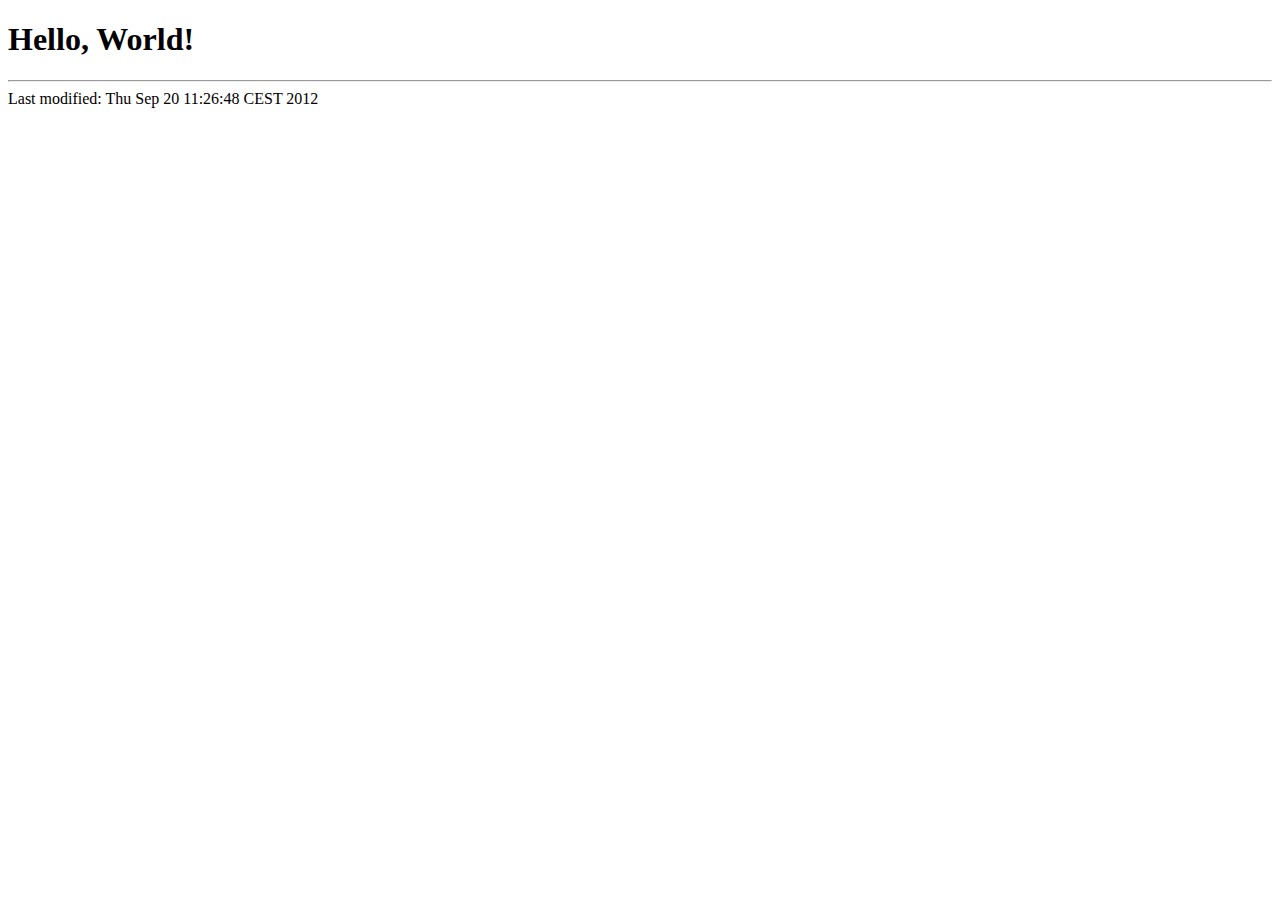
==== index.html @ 292e68dd "index page" ====
<!DOCTYPE HTML PUBLIC "-//W3C//DTD HTML 4.01 Transitional//EN" "http://www.w3.org/TR/html4/loose.dtd">
<html>
<head>
<meta http-equiv="Content-Type" content="text/html; charset=iso-8859-15">
<title></title>
</head>

<body>
<h1>Hello, World!</h1>



<hr>
<address></address>
<!-- hhmts start -->Last modified: Thu Sep 20 11:26:48 CEST 2012 <!-- hhmts end -->
</body> </html>
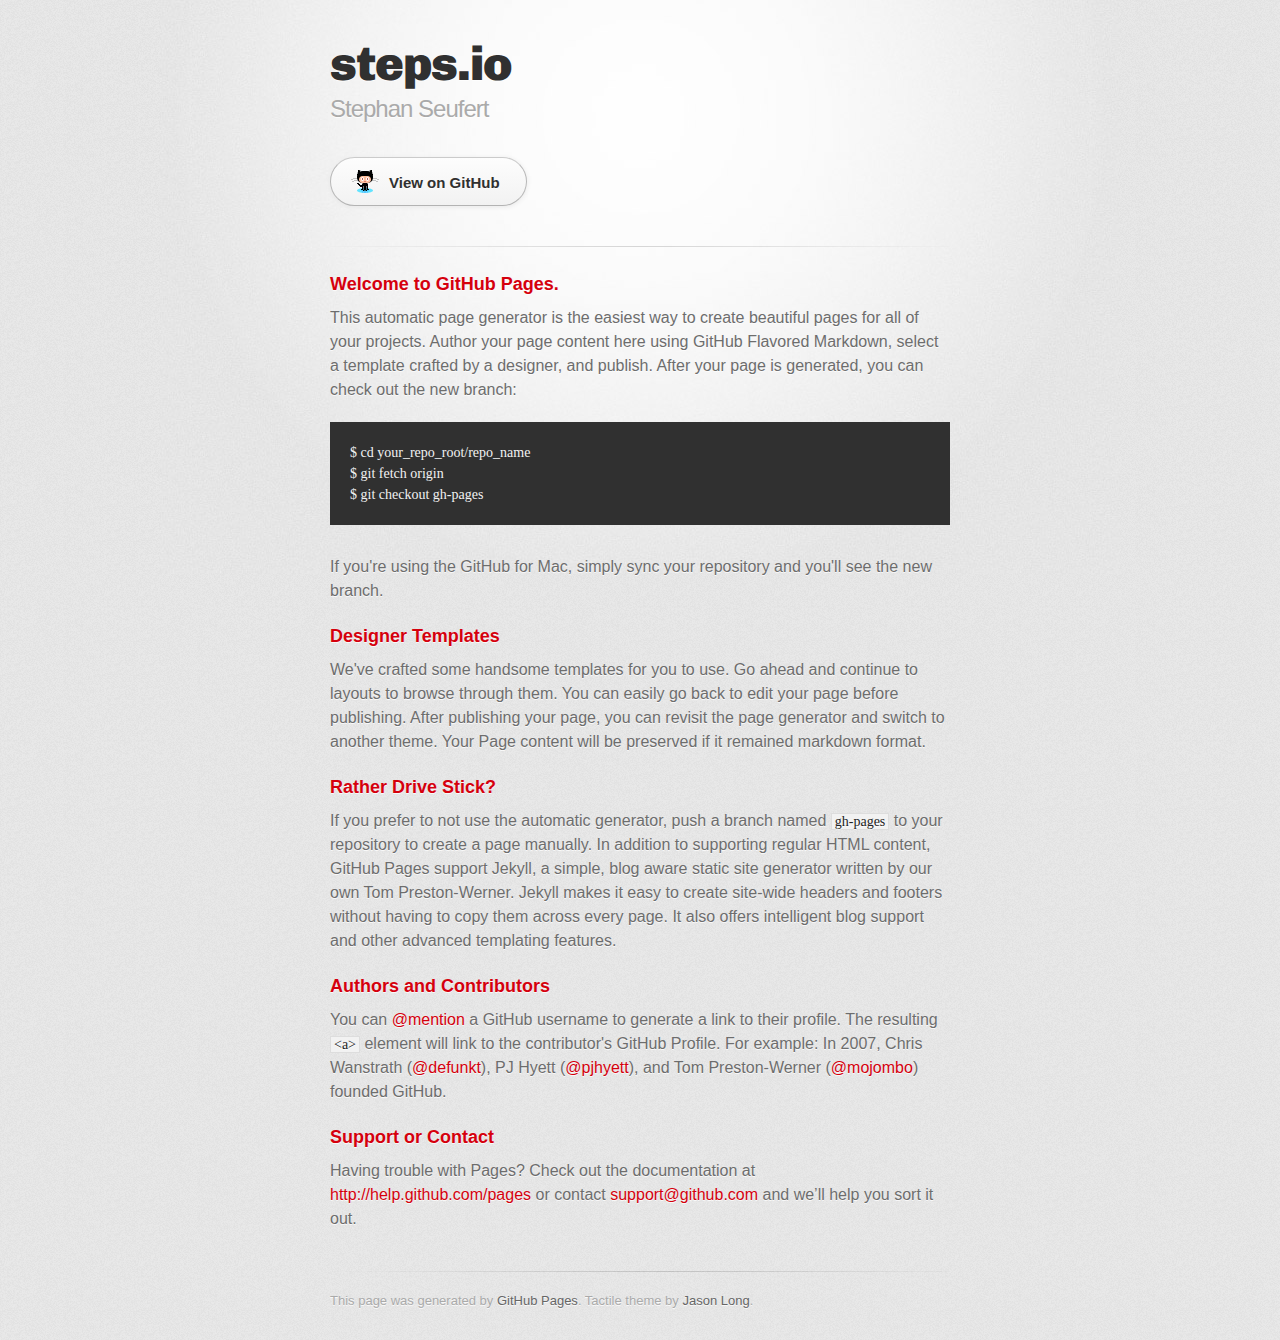
==== commit 9ca78326: "Replace master branch with page content via GitHub" ====
--- a/index.html
+++ b/index.html
@@ -1,16 +1,68 @@
-<!DOCTYPE HTML PUBLIC "-//W3C//DTD HTML 4.01 Transitional//EN" "http://www.w3.org/TR/html4/loose.dtd">
+<!DOCTYPE html>
 <html>
-<head>
-<meta http-equiv="Content-Type" content="text/html; charset=iso-8859-15">
-<title></title>
-</head>
+  <head>
+    <meta charset='utf-8'>
+    <meta http-equiv="X-UA-Compatible" content="chrome=1">
+    <link href='https://fonts.googleapis.com/css?family=Chivo:900' rel='stylesheet' type='text/css'>
+    <link rel="stylesheet" type="text/css" href="stylesheets/stylesheet.css" media="screen" />
+    <link rel="stylesheet" type="text/css" href="stylesheets/pygment_trac.css" media="screen" />
+    <link rel="stylesheet" type="text/css" href="stylesheets/print.css" media="print" />
+    <!--[if lt IE 9]>
+    <script src="//html5shiv.googlecode.com/svn/trunk/html5.js"></script>
+    <![endif]-->
+    <title>steps.io by steps</title>
+  </head>
 
-<body>
-<h1>Hello, World!</h1>
+  <body>
+    <div id="container">
+      <div class="inner">
 
+        <header>
+          <h1>steps.io</h1>
+          <h2>Stephan Seufert</h2>
+        </header>
 
+        <section id="downloads" class="clearfix">
+          <a href="https://github.com/steps" id="view-on-github" class="button"><span>View on GitHub</span></a>
+        </section>
 
-<hr>
-<address></address>
-<!-- hhmts start -->Last modified: Thu Sep 20 11:26:48 CEST 2012 <!-- hhmts end -->
-</body> </html>
+        <hr>
+
+        <section id="main_content">
+          <h3>Welcome to GitHub Pages.</h3>
+
+<p>This automatic page generator is the easiest way to create beautiful pages for all of your projects. Author your page content here using GitHub Flavored Markdown, select a template crafted by a designer, and publish. After your page is generated, you can check out the new branch:</p>
+
+<pre><code>$ cd your_repo_root/repo_name
+$ git fetch origin
+$ git checkout gh-pages
+</code></pre>
+
+<p>If you're using the GitHub for Mac, simply sync your repository and you'll see the new branch.</p>
+
+<h3>Designer Templates</h3>
+
+<p>We've crafted some handsome templates for you to use. Go ahead and continue to layouts to browse through them. You can easily go back to edit your page before publishing. After publishing your page, you can revisit the page generator and switch to another theme. Your Page content will be preserved if it remained markdown format.</p>
+
+<h3>Rather Drive Stick?</h3>
+
+<p>If you prefer to not use the automatic generator, push a branch named <code>gh-pages</code> to your repository to create a page manually. In addition to supporting regular HTML content, GitHub Pages support Jekyll, a simple, blog aware static site generator written by our own Tom Preston-Werner. Jekyll makes it easy to create site-wide headers and footers without having to copy them across every page. It also offers intelligent blog support and other advanced templating features.</p>
+
+<h3>Authors and Contributors</h3>
+
+<p>You can <a href="https://github.com/blog/821" class="user-mention">@mention</a> a GitHub username to generate a link to their profile. The resulting <code>&lt;a&gt;</code> element will link to the contributor's GitHub Profile. For example: In 2007, Chris Wanstrath (<a href="https://github.com/defunkt" class="user-mention">@defunkt</a>), PJ Hyett (<a href="https://github.com/pjhyett" class="user-mention">@pjhyett</a>), and Tom Preston-Werner (<a href="https://github.com/mojombo" class="user-mention">@mojombo</a>) founded GitHub.</p>
+
+<h3>Support or Contact</h3>
+
+<p>Having trouble with Pages? Check out the documentation at <a href="http://help.github.com/pages">http://help.github.com/pages</a> or contact <a href="mailto:support@github.com">support@github.com</a> and we’ll help you sort it out.</p>
+        </section>
+
+        <footer>
+          This page was generated by <a href="http://pages.github.com">GitHub Pages</a>. Tactile theme by <a href="http://twitter.com/jasonlong">Jason Long</a>.
+        </footer>
+
+        
+      </div>
+    </div>
+  </body>
+</html>--- a/stylesheets/stylesheet.css
+++ b/stylesheets/stylesheet.css
@@ -0,0 +1,371 @@
+/* http://meyerweb.com/eric/tools/css/reset/ 
+   v2.0 | 20110126
+   License: none (public domain)
+*/
+html, body, div, span, applet, object, iframe,
+h1, h2, h3, h4, h5, h6, p, blockquote, pre,
+a, abbr, acronym, address, big, cite, code,
+del, dfn, em, img, ins, kbd, q, s, samp,
+small, strike, strong, sub, sup, tt, var,
+b, u, i, center,
+dl, dt, dd, ol, ul, li,
+fieldset, form, label, legend,
+table, caption, tbody, tfoot, thead, tr, th, td,
+article, aside, canvas, details, embed, 
+figure, figcaption, footer, header, hgroup, 
+menu, nav, output, ruby, section, summary,
+time, mark, audio, video {
+	margin: 0;
+	padding: 0;
+	border: 0;
+	font-size: 100%;
+	font: inherit;
+	vertical-align: baseline;
+}
+/* HTML5 display-role reset for older browsers */
+article, aside, details, figcaption, figure, 
+footer, header, hgroup, menu, nav, section {
+	display: block;
+}
+body {
+	line-height: 1;
+}
+ol, ul {
+	list-style: none;
+}
+blockquote, q {
+	quotes: none;
+}
+blockquote:before, blockquote:after,
+q:before, q:after {
+	content: '';
+	content: none;
+}
+table {
+	border-collapse: collapse;
+	border-spacing: 0;
+}
+
+/* LAYOUT STYLES */
+body {
+  font-size: 1em;
+  line-height: 1.5; 
+  background: #e7e7e7 url(../images/body-bg.png) 0 0 repeat;
+  font-family: 'Helvetica Neue', Helvetica, Arial, serif;
+  text-shadow: 0 1px 0 rgba(255, 255, 255, 0.8);
+  color: #6d6d6d;
+}
+
+a {
+  color: #d5000d;
+}
+a:hover {
+  color: #c5000c;
+}
+
+header {
+  padding-top: 35px;
+  padding-bottom: 25px;
+}
+
+header h1 {
+  font-family: 'Chivo', 'Helvetica Neue', Helvetica, Arial, serif; font-weight: 900;
+  letter-spacing: -1px;
+  font-size: 48px;
+  color: #303030;
+  line-height: 1.2;
+}
+
+header h2 {
+  letter-spacing: -1px;
+  font-size: 24px;
+  color: #aaa;
+  font-weight: normal;
+  line-height: 1.3;
+}
+
+#container {
+  background: transparent url(../images/highlight-bg.jpg) 50% 0 no-repeat;
+  min-height: 595px;
+}
+
+.inner {
+  width: 620px;
+  margin: 0 auto;
+}
+
+#container .inner img {
+  max-width: 100%;
+}
+
+#downloads {
+  margin-bottom: 40px;
+}
+
+a.button {
+  -moz-border-radius: 30px;
+  -webkit-border-radius: 30px;                     
+  border-radius: 30px;
+  border-top: solid 1px #cbcbcb;
+  border-left: solid 1px #b7b7b7;
+  border-right: solid 1px #b7b7b7;
+  border-bottom: solid 1px #b3b3b3;
+  color: #303030;
+  line-height: 25px;
+  font-weight: bold;
+  font-size: 15px;
+  padding: 12px 8px 12px 8px;
+  display: block;
+  float: left;
+  width: 179px;
+  margin-right: 14px;  
+  background: #fdfdfd; /* Old browsers */
+  background: -moz-linear-gradient(top,  #fdfdfd 0%, #f2f2f2 100%); /* FF3.6+ */
+  background: -webkit-gradient(linear, left top, left bottom, color-stop(0%,#fdfdfd), color-stop(100%,#f2f2f2)); /* Chrome,Safari4+ */
+  background: -webkit-linear-gradient(top,  #fdfdfd 0%,#f2f2f2 100%); /* Chrome10+,Safari5.1+ */
+  background: -o-linear-gradient(top,  #fdfdfd 0%,#f2f2f2 100%); /* Opera 11.10+ */
+  background: -ms-linear-gradient(top,  #fdfdfd 0%,#f2f2f2 100%); /* IE10+ */
+  background: linear-gradient(top,  #fdfdfd 0%,#f2f2f2 100%); /* W3C */
+  filter: progid:DXImageTransform.Microsoft.gradient( startColorstr='#fdfdfd', endColorstr='#f2f2f2',GradientType=0 ); /* IE6-9 */
+  -webkit-box-shadow: 10px 10px 5px #888;
+  -moz-box-shadow: 10px 10px 5px #888;
+  box-shadow: 0px 1px 5px #e8e8e8;
+}
+a.button:hover {
+  border-top: solid 1px #b7b7b7;
+  border-left: solid 1px #b3b3b3;
+  border-right: solid 1px #b3b3b3;
+  border-bottom: solid 1px #b3b3b3;
+  background: #fafafa; /* Old browsers */
+  background: -moz-linear-gradient(top,  #fdfdfd 0%, #f6f6f6 100%); /* FF3.6+ */
+  background: -webkit-gradient(linear, left top, left bottom, color-stop(0%,#fdfdfd), color-stop(100%,#f6f6f6)); /* Chrome,Safari4+ */
+  background: -webkit-linear-gradient(top,  #fdfdfd 0%,#f6f6f6 100%); /* Chrome10+,Safari5.1+ */
+  background: -o-linear-gradient(top,  #fdfdfd 0%,#f6f6f6 100%); /* Opera 11.10+ */
+  background: -ms-linear-gradient(top,  #fdfdfd 0%,#f6f6f6 100%); /* IE10+ */
+  background: linear-gradient(top,  #fdfdfd 0%,#f6f6f6, 100%); /* W3C */
+  filter: progid:DXImageTransform.Microsoft.gradient( startColorstr='#fdfdfd', endColorstr='#f6f6f6',GradientType=0 ); /* IE6-9 */
+}
+
+a.button span {
+  padding-left: 50px;
+  display: block;
+  height: 23px;
+}
+
+#download-zip span {
+  background: transparent url(../images/zip-icon.png) 12px 50% no-repeat;
+}
+#download-tar-gz span {
+  background: transparent url(../images/tar-gz-icon.png) 12px 50% no-repeat;
+}
+#view-on-github span {
+  background: transparent url(../images/octocat-icon.png) 12px 50% no-repeat;
+}
+#view-on-github {
+  margin-right: 0;
+}
+
+code, pre {
+  font-family: Monaco, "Bitstream Vera Sans Mono", "Lucida Console", Terminal;
+  color: #222;
+  margin-bottom: 30px;
+  font-size: 14px;
+}
+
+code {
+  background-color: #f2f2f2;
+  border: solid 1px #ddd;
+  padding: 0 3px;
+}
+
+pre {
+  padding: 20px;
+  background: #303030;
+  color: #f2f2f2;
+  text-shadow: none;
+  overflow: auto;
+}
+pre code {
+  color: #f2f2f2;
+  background-color: #303030;
+  border: none;
+  padding: 0;
+}
+
+ul, ol, dl {
+  margin-bottom: 20px;
+}
+
+
+/* COMMON STYLES */
+
+hr {
+  height: 1px;
+  line-height: 1px;
+  margin-top: 1em;
+  padding-bottom: 1em;
+  border: none;
+  background: transparent url('../images/hr.png') 50% 0 no-repeat;
+}
+
+strong {
+  font-weight: bold;
+}
+
+em {
+  font-style: italic;
+}
+
+table {
+  width: 100%;
+  border: 1px solid #ebebeb;
+}
+
+th {
+  font-weight: 500;
+}
+
+td {
+  border: 1px solid #ebebeb;
+  text-align: center; 
+  font-weight: 300;
+}
+
+form {
+  background: #f2f2f2;
+  padding: 20px;
+  
+}
+
+
+/* GENERAL ELEMENT TYPE STYLES */
+
+h1 {
+  font-size: 32px;
+} 
+
+h2 {
+  font-size: 22px;
+  font-weight: bold;
+  color: #303030;
+  margin-bottom: 8px;
+} 
+
+h3 {
+  color: #d5000d;
+  font-size: 18px;
+  font-weight: bold;
+  margin-bottom: 8px;
+} 
+ 
+h4 {
+  font-size: 16px;
+  color: #303030;
+  font-weight: bold;
+} 
+
+h5 {
+  font-size: 1em;
+  color: #303030;
+} 
+
+h6 {
+  font-size: .8em;
+  color: #303030;
+} 
+
+p {
+  font-weight: 300;
+  margin-bottom: 20px;
+}
+ 
+a {
+  text-decoration: none;
+}
+
+p a {
+  font-weight: 400;
+}
+
+blockquote {
+  font-size: 1.6em;
+  border-left: 10px solid #e9e9e9;
+  margin-bottom: 20px;
+  padding: 0 0 0 30px;
+}
+
+ul li {
+  list-style: disc inside;
+  padding-left: 20px;
+}
+
+ol li {
+  list-style: decimal inside;
+  padding-left: 3px;
+}
+
+dl dt {
+  color: #303030;
+}
+
+footer {
+  background: transparent url('../images/hr.png') 0 0 no-repeat;
+  margin-top: 40px;
+  padding-top: 20px;
+  padding-bottom: 30px;
+  font-size: 13px;
+  color: #aaa;
+}
+
+footer a {
+  color: #666;
+}
+footer a:hover {
+  color: #444;
+}
+
+/* MISC */
+.clearfix:after {
+  clear: both;
+  content: '.';
+  display: block;
+  visibility: hidden;
+  height: 0;
+}
+
+.clearfix {display: inline-block;}
+* html .clearfix {height: 1%;}
+.clearfix {display: block;}
+
+/* #Media Queries
+================================================== */
+
+/* Smaller than standard 960 (devices and browsers) */
+@media only screen and (max-width: 959px) {}
+
+/* Tablet Portrait size to standard 960 (devices and browsers) */
+@media only screen and (min-width: 768px) and (max-width: 959px) {}
+
+/* All Mobile Sizes (devices and browser) */
+@media only screen and (max-width: 767px) {
+  header {
+    padding-top: 10px;
+    padding-bottom: 10px;
+  }
+  #downloads {
+    margin-bottom: 25px;
+  }
+  #download-zip, #download-tar-gz {
+    display: none;
+  }
+  .inner {
+    width: 94%;
+    margin: 0 auto;
+  }
+}
+
+/* Mobile Landscape Size to Tablet Portrait (devices and browsers) */
+@media only screen and (min-width: 480px) and (max-width: 767px) {}
+
+/* Mobile Portrait Size to Mobile Landscape Size (devices and browsers) */
+@media only screen and (max-width: 479px) {}
--- a/stylesheets/pygment_trac.css
+++ b/stylesheets/pygment_trac.css
@@ -0,0 +1,69 @@
+.highlight  { background: #ffffff; }
+.highlight .c { color: #999988; font-style: italic } /* Comment */
+.highlight .err { color: #a61717; background-color: #e3d2d2 } /* Error */
+.highlight .k { font-weight: bold } /* Keyword */
+.highlight .o { font-weight: bold } /* Operator */
+.highlight .cm { color: #999988; font-style: italic } /* Comment.Multiline */
+.highlight .cp { color: #999999; font-weight: bold } /* Comment.Preproc */
+.highlight .c1 { color: #999988; font-style: italic } /* Comment.Single */
+.highlight .cs { color: #999999; font-weight: bold; font-style: italic } /* Comment.Special */
+.highlight .gd { color: #000000; background-color: #ffdddd } /* Generic.Deleted */
+.highlight .gd .x { color: #000000; background-color: #ffaaaa } /* Generic.Deleted.Specific */
+.highlight .ge { font-style: italic } /* Generic.Emph */
+.highlight .gr { color: #aa0000 } /* Generic.Error */
+.highlight .gh { color: #999999 } /* Generic.Heading */
+.highlight .gi { color: #000000; background-color: #ddffdd } /* Generic.Inserted */
+.highlight .gi .x { color: #000000; background-color: #aaffaa } /* Generic.Inserted.Specific */
+.highlight .go { color: #888888 } /* Generic.Output */
+.highlight .gp { color: #555555 } /* Generic.Prompt */
+.highlight .gs { font-weight: bold } /* Generic.Strong */
+.highlight .gu { color: #800080; font-weight: bold; } /* Generic.Subheading */
+.highlight .gt { color: #aa0000 } /* Generic.Traceback */
+.highlight .kc { font-weight: bold } /* Keyword.Constant */
+.highlight .kd { font-weight: bold } /* Keyword.Declaration */
+.highlight .kn { font-weight: bold } /* Keyword.Namespace */
+.highlight .kp { font-weight: bold } /* Keyword.Pseudo */
+.highlight .kr { font-weight: bold } /* Keyword.Reserved */
+.highlight .kt { color: #445588; font-weight: bold } /* Keyword.Type */
+.highlight .m { color: #009999 } /* Literal.Number */
+.highlight .s { color: #d14 } /* Literal.String */
+.highlight .na { color: #008080 } /* Name.Attribute */
+.highlight .nb { color: #0086B3 } /* Name.Builtin */
+.highlight .nc { color: #445588; font-weight: bold } /* Name.Class */
+.highlight .no { color: #008080 } /* Name.Constant */
+.highlight .ni { color: #800080 } /* Name.Entity */
+.highlight .ne { color: #990000; font-weight: bold } /* Name.Exception */
+.highlight .nf { color: #990000; font-weight: bold } /* Name.Function */
+.highlight .nn { color: #555555 } /* Name.Namespace */
+.highlight .nt { color: #000080 } /* Name.Tag */
+.highlight .nv { color: #008080 } /* Name.Variable */
+.highlight .ow { font-weight: bold } /* Operator.Word */
+.highlight .w { color: #bbbbbb } /* Text.Whitespace */
+.highlight .mf { color: #009999 } /* Literal.Number.Float */
+.highlight .mh { color: #009999 } /* Literal.Number.Hex */
+.highlight .mi { color: #009999 } /* Literal.Number.Integer */
+.highlight .mo { color: #009999 } /* Literal.Number.Oct */
+.highlight .sb { color: #d14 } /* Literal.String.Backtick */
+.highlight .sc { color: #d14 } /* Literal.String.Char */
+.highlight .sd { color: #d14 } /* Literal.String.Doc */
+.highlight .s2 { color: #d14 } /* Literal.String.Double */
+.highlight .se { color: #d14 } /* Literal.String.Escape */
+.highlight .sh { color: #d14 } /* Literal.String.Heredoc */
+.highlight .si { color: #d14 } /* Literal.String.Interpol */
+.highlight .sx { color: #d14 } /* Literal.String.Other */
+.highlight .sr { color: #009926 } /* Literal.String.Regex */
+.highlight .s1 { color: #d14 } /* Literal.String.Single */
+.highlight .ss { color: #990073 } /* Literal.String.Symbol */
+.highlight .bp { color: #999999 } /* Name.Builtin.Pseudo */
+.highlight .vc { color: #008080 } /* Name.Variable.Class */
+.highlight .vg { color: #008080 } /* Name.Variable.Global */
+.highlight .vi { color: #008080 } /* Name.Variable.Instance */
+.highlight .il { color: #009999 } /* Literal.Number.Integer.Long */
+
+.type-csharp .highlight .k { color: #0000FF }
+.type-csharp .highlight .kt { color: #0000FF }
+.type-csharp .highlight .nf { color: #000000; font-weight: normal }
+.type-csharp .highlight .nc { color: #2B91AF }
+.type-csharp .highlight .nn { color: #000000 }
+.type-csharp .highlight .s { color: #A31515 }
+.type-csharp .highlight .sc { color: #A31515 }
--- a/stylesheets/print.css
+++ b/stylesheets/print.css
@@ -0,0 +1,226 @@
+html, body, div, span, applet, object, iframe,
+h1, h2, h3, h4, h5, h6, p, blockquote, pre,
+a, abbr, acronym, address, big, cite, code,
+del, dfn, em, img, ins, kbd, q, s, samp,
+small, strike, strong, sub, sup, tt, var,
+b, u, i, center,
+dl, dt, dd, ol, ul, li,
+fieldset, form, label, legend,
+table, caption, tbody, tfoot, thead, tr, th, td,
+article, aside, canvas, details, embed, 
+figure, figcaption, footer, header, hgroup, 
+menu, nav, output, ruby, section, summary,
+time, mark, audio, video {
+  margin: 0;
+  padding: 0;
+  border: 0;
+  font-size: 100%;
+  font: inherit;
+  vertical-align: baseline;
+}
+/* HTML5 display-role reset for older browsers */
+article, aside, details, figcaption, figure, 
+footer, header, hgroup, menu, nav, section {
+  display: block;
+}
+body {
+  line-height: 1;
+}
+ol, ul {
+  list-style: none;
+}
+blockquote, q {
+  quotes: none;
+}
+blockquote:before, blockquote:after,
+q:before, q:after {
+  content: '';
+  content: none;
+}
+table {
+  border-collapse: collapse;
+  border-spacing: 0;
+}
+body {
+  font-size: 13px;
+  line-height: 1.5; 
+  font-family: 'Helvetica Neue', Helvetica, Arial, serif;
+  color: #000;
+}
+
+a {
+  color: #d5000d;
+  font-weight: bold;
+}
+
+header {
+  padding-top: 35px;
+  padding-bottom: 10px;
+}
+
+header h1 {
+  font-weight: bold;
+  letter-spacing: -1px;
+  font-size: 48px;
+  color: #303030;
+  line-height: 1.2;
+}
+
+header h2 {
+  letter-spacing: -1px;
+  font-size: 24px;
+  color: #aaa;
+  font-weight: normal;
+  line-height: 1.3;
+}
+#downloads {
+  display: none;
+}
+#main_content {
+  padding-top: 20px;
+}
+
+code, pre {
+  font-family: Monaco, "Bitstream Vera Sans Mono", "Lucida Console", Terminal;
+  color: #222;
+  margin-bottom: 30px;
+  font-size: 12px;
+}
+
+code {
+  padding: 0 3px;
+}
+
+pre {
+  border: solid 1px #ddd;
+  padding: 20px;
+  overflow: auto;
+}
+pre code {
+  padding: 0;
+}
+
+ul, ol, dl {
+  margin-bottom: 20px;
+}
+
+
+/* COMMON STYLES */
+
+table {
+  width: 100%;
+  border: 1px solid #ebebeb;
+}
+
+th {
+  font-weight: 500;
+}
+
+td {
+  border: 1px solid #ebebeb;
+  text-align: center; 
+  font-weight: 300;
+}
+
+form {
+  background: #f2f2f2;
+  padding: 20px;
+  
+}
+
+
+/* GENERAL ELEMENT TYPE STYLES */
+
+h1 {
+  font-size: 2.8em;
+} 
+
+h2 {
+  font-size: 22px;
+  font-weight: bold;
+  color: #303030;
+  margin-bottom: 8px;
+} 
+
+h3 {
+  color: #d5000d;
+  font-size: 18px;
+  font-weight: bold;
+  margin-bottom: 8px;
+} 
+ 
+h4 {
+  font-size: 16px;
+  color: #303030;
+  font-weight: bold;
+} 
+
+h5 {
+  font-size: 1em;
+  color: #303030;
+} 
+
+h6 {
+  font-size: .8em;
+  color: #303030;
+} 
+
+p {
+  font-weight: 300;
+  margin-bottom: 20px;
+}
+ 
+a {
+  text-decoration: none;
+}
+
+p a {
+  font-weight: 400;
+}
+
+blockquote {
+  font-size: 1.6em;
+  border-left: 10px solid #e9e9e9;
+  margin-bottom: 20px;
+  padding: 0 0 0 30px;
+}
+
+ul li {
+  list-style: disc inside;
+  padding-left: 20px;
+}
+
+ol li {
+  list-style: decimal inside;
+  padding-left: 3px;
+}
+
+dl dd {
+  font-style: italic;
+  font-weight: 100;
+}
+
+footer {
+  margin-top: 40px;
+  padding-top: 20px;
+  padding-bottom: 30px;
+  font-size: 13px;
+  color: #aaa;
+}
+
+footer a {
+  color: #666;
+}
+
+/* MISC */
+.clearfix:after {
+  clear: both;
+  content: '.';
+  display: block;
+  visibility: hidden;
+  height: 0;
+}
+
+.clearfix {display: inline-block;}
+* html .clearfix {height: 1%;}
+.clearfix {display: block;}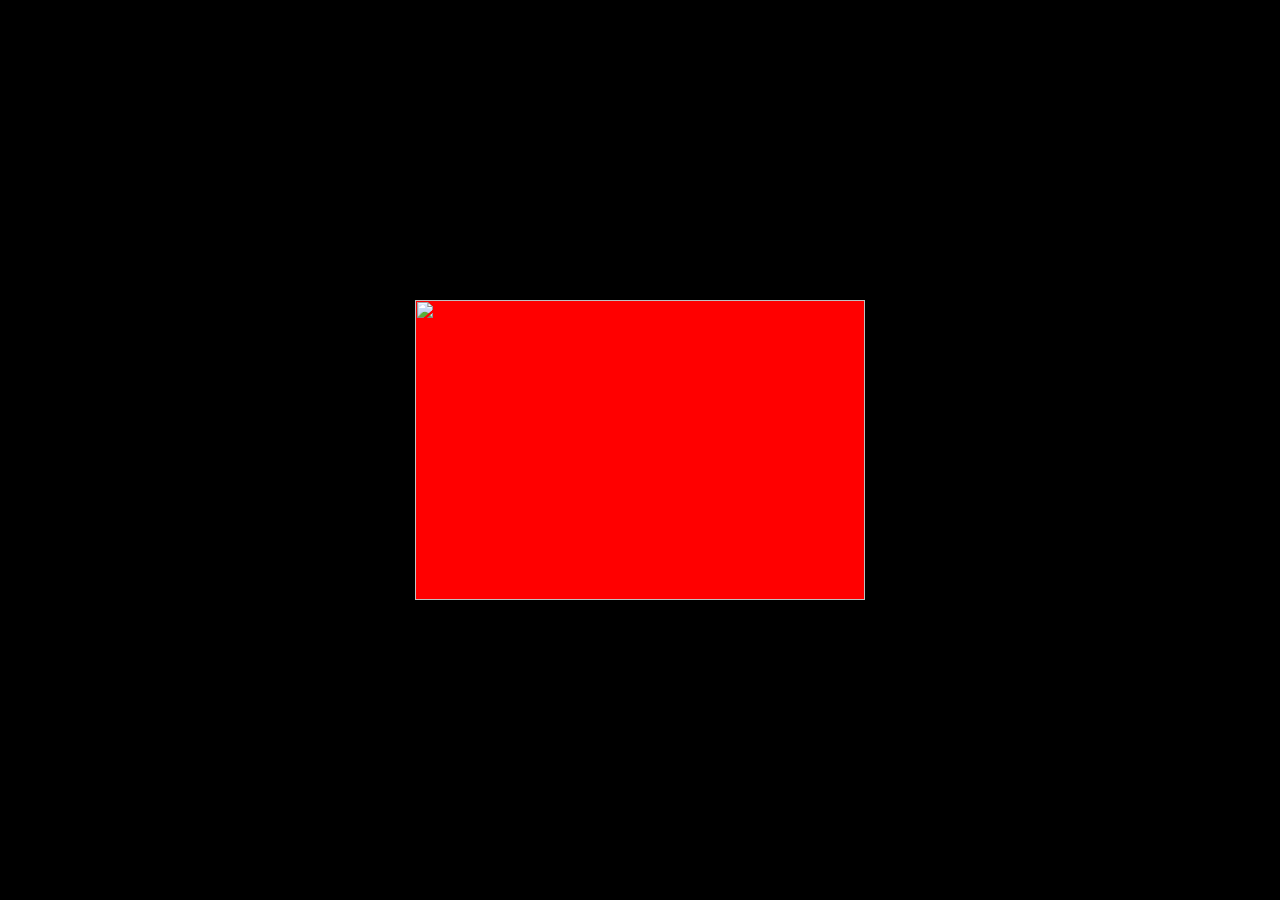
==== commit 00aff040: "added picture" ====
--- a/index.html
+++ b/index.html
@@ -1,68 +1,48 @@
-<!DOCTYPE html>
-<html>
-  <head>
-    <meta charset='utf-8'>
-    <meta http-equiv="X-UA-Compatible" content="chrome=1">
-    <link href='https://fonts.googleapis.com/css?family=Chivo:900' rel='stylesheet' type='text/css'>
-    <link rel="stylesheet" type="text/css" href="stylesheets/stylesheet.css" media="screen" />
-    <link rel="stylesheet" type="text/css" href="stylesheets/pygment_trac.css" media="screen" />
-    <link rel="stylesheet" type="text/css" href="stylesheets/print.css" media="print" />
-    <!--[if lt IE 9]>
-    <script src="//html5shiv.googlecode.com/svn/trunk/html5.js"></script>
-    <![endif]-->
-    <title>steps.io by steps</title>
-  </head>
+<!DOCTYPE html PUBLIC "-//W3C//DTD HTML 4.01 Transitional//EN">
+<html><head>
+		<meta http-equiv="content-type" content="text/html;charset=ISO-8859-1">
+		<title>steps.io</title>
+		<style type="text/css" media="screen"><!--
+body 
+	{
+	color: white;
+	background-color: #000;
+	margin: 0px
+	}
 
-  <body>
-    <div id="container">
-      <div class="inner">
+#horizon        
+	{
+	color: white;
+	background-color: #000;
+	text-align: center;
+	position: absolute;
+	top: 50%;
+	left: 0px;
+	width: 100%;
+	height: 1px;
+	overflow: visible;
+	visibility: visible;
+	display: block
+	}
 
-        <header>
-          <h1>steps.io</h1>
-          <h2>Stephan Seufert</h2>
-        </header>
-
-        <section id="downloads" class="clearfix">
-          <a href="https://github.com/steps" id="view-on-github" class="button"><span>View on GitHub</span></a>
-        </section>
-
-        <hr>
-
-        <section id="main_content">
-          <h3>Welcome to GitHub Pages.</h3>
-
-<p>This automatic page generator is the easiest way to create beautiful pages for all of your projects. Author your page content here using GitHub Flavored Markdown, select a template crafted by a designer, and publish. After your page is generated, you can check out the new branch:</p>
-
-<pre><code>$ cd your_repo_root/repo_name
-$ git fetch origin
-$ git checkout gh-pages
-</code></pre>
-
-<p>If you're using the GitHub for Mac, simply sync your repository and you'll see the new branch.</p>
-
-<h3>Designer Templates</h3>
-
-<p>We've crafted some handsome templates for you to use. Go ahead and continue to layouts to browse through them. You can easily go back to edit your page before publishing. After publishing your page, you can revisit the page generator and switch to another theme. Your Page content will be preserved if it remained markdown format.</p>
-
-<h3>Rather Drive Stick?</h3>
-
-<p>If you prefer to not use the automatic generator, push a branch named <code>gh-pages</code> to your repository to create a page manually. In addition to supporting regular HTML content, GitHub Pages support Jekyll, a simple, blog aware static site generator written by our own Tom Preston-Werner. Jekyll makes it easy to create site-wide headers and footers without having to copy them across every page. It also offers intelligent blog support and other advanced templating features.</p>
-
-<h3>Authors and Contributors</h3>
-
-<p>You can <a href="https://github.com/blog/821" class="user-mention">@mention</a> a GitHub username to generate a link to their profile. The resulting <code>&lt;a&gt;</code> element will link to the contributor's GitHub Profile. For example: In 2007, Chris Wanstrath (<a href="https://github.com/defunkt" class="user-mention">@defunkt</a>), PJ Hyett (<a href="https://github.com/pjhyett" class="user-mention">@pjhyett</a>), and Tom Preston-Werner (<a href="https://github.com/mojombo" class="user-mention">@mojombo</a>) founded GitHub.</p>
-
-<h3>Support or Contact</h3>
-
-<p>Having trouble with Pages? Check out the documentation at <a href="http://help.github.com/pages">http://help.github.com/pages</a> or contact <a href="mailto:support@github.com">support@github.com</a> and we’ll help you sort it out.</p>
-        </section>
-
-        <footer>
-          This page was generated by <a href="http://pages.github.com">GitHub Pages</a>. Tactile theme by <a href="http://twitter.com/jasonlong">Jason Long</a>.
-        </footer>
-
-        
-      </div>
-    </div>
-  </body>
-</html>+#content    
+	{
+	font-family: Verdana, Geneva, Arial, sans-serif;
+	background-color: #f00;
+	margin-left: -225px;
+	position: absolute;
+	top: -150px;
+	left: 50%;
+	width: 450px;
+	height: 300px;
+	visibility: visible
+		}-->
+	</style></head><body>
+		<div id="horizon">
+			<div id="content">
+				<div class="bodytext">
+					<img src="mpi.png" alt="" width="100%" height="100%">
+				</div>
+			</div>
+		</div>
+	</body></html>
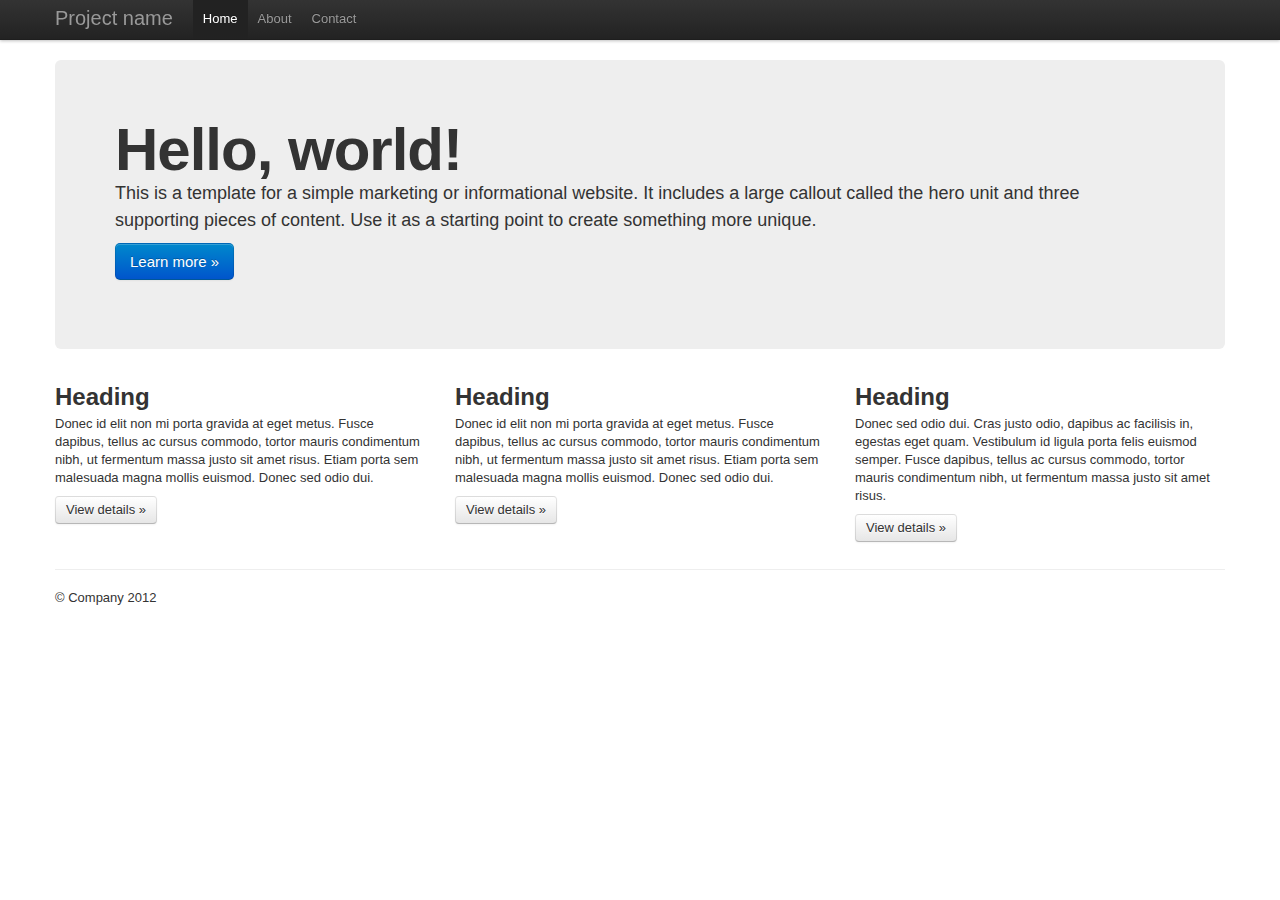
==== commit 6d8f1947: "bootstrap added" ====
--- a/index.html
+++ b/index.html
@@ -1,48 +1,93 @@
-<!DOCTYPE html PUBLIC "-//W3C//DTD HTML 4.01 Transitional//EN">
-<html><head>
-		<meta http-equiv="content-type" content="text/html;charset=ISO-8859-1">
-		<title>steps.io</title>
-		<style type="text/css" media="screen"><!--
-body 
-	{
-	color: white;
-	background-color: #000;
-	margin: 0px
-	}
+<!doctype html>
+<!--[if lt IE 7]> <html class="no-js lt-ie9 lt-ie8 lt-ie7" lang="en"> <![endif]-->
+<!--[if IE 7]>    <html class="no-js lt-ie9 lt-ie8" lang="en"> <![endif]-->
+<!--[if IE 8]>    <html class="no-js lt-ie9" lang="en"> <![endif]-->
+<!--[if gt IE 8]><!--> <html class="no-js" lang="en"> <!--<![endif]-->
+<head>
+	<meta charset="utf-8">
+	<meta http-equiv="X-UA-Compatible" content="IE=edge,chrome=1">
 
-#horizon        
-	{
-	color: white;
-	background-color: #000;
-	text-align: center;
-	position: absolute;
-	top: 50%;
-	left: 0px;
-	width: 100%;
-	height: 1px;
-	overflow: visible;
-	visibility: visible;
-	display: block
-	}
+	<title></title>
+	<meta name="description" content="">
+	<meta name="author" content="">
 
-#content    
-	{
-	font-family: Verdana, Geneva, Arial, sans-serif;
-	background-color: #f00;
-	margin-left: -225px;
-	position: absolute;
-	top: -150px;
-	left: 50%;
-	width: 450px;
-	height: 300px;
-	visibility: visible
-		}-->
-	</style></head><body>
-		<div id="horizon">
-			<div id="content">
-				<div class="bodytext">
-					<img src="mpi.png" alt="" width="100%" height="100%">
-				</div>
-			</div>
-		</div>
-	</body></html>
+	<meta name="viewport" content="width=device-width">
+
+	<link rel="stylesheet" href="css/bootstrap.min.css">
+	<style>
+	body {
+	  padding-top: 60px;
+	  padding-bottom: 40px;
+	}
+	</style>
+	<link rel="stylesheet" href="css/bootstrap-responsive.min.css">
+	<link rel="stylesheet" href="css/style.css">
+
+	<!--[if lt IE 9]>
+	<script src="js/libs/html5-3.4-respond-1.1.0.min.js"></script>
+	<![endif]-->
+</head>
+<body>
+    <div class="navbar navbar-fixed-top">
+      <div class="navbar-inner">
+        <div class="container">
+          <a class="btn btn-navbar" data-toggle="collapse" data-target=".nav-collapse">
+            <span class="icon-bar"></span>
+            <span class="icon-bar"></span>
+            <span class="icon-bar"></span>
+          </a>
+          <a class="brand" href="#">Project name</a>
+          <div class="nav-collapse">
+            <ul class="nav">
+              <li class="active"><a href="#">Home</a></li>
+              <li><a href="#about">About</a></li>
+              <li><a href="#contact">Contact</a></li>
+            </ul>
+          </div><!--/.nav-collapse -->
+        </div>
+      </div>
+    </div>
+
+    <div class="container">
+
+      <!-- Main hero unit for a primary marketing message or call to action -->
+      <div class="hero-unit">
+        <h1>Hello, world!</h1>
+        <p>This is a template for a simple marketing or informational website. It includes a large callout called the hero unit and three supporting pieces of content. Use it as a starting point to create something more unique.</p>
+        <p><a class="btn btn-primary btn-large">Learn more &raquo;</a></p>
+      </div>
+
+      <!-- Example row of columns -->
+      <div class="row">
+        <div class="span4">
+          <h2>Heading</h2>
+           <p>Donec id elit non mi porta gravida at eget metus. Fusce dapibus, tellus ac cursus commodo, tortor mauris condimentum nibh, ut fermentum massa justo sit amet risus. Etiam porta sem malesuada magna mollis euismod. Donec sed odio dui. </p>
+          <p><a class="btn" href="#">View details &raquo;</a></p>
+        </div>
+        <div class="span4">
+          <h2>Heading</h2>
+           <p>Donec id elit non mi porta gravida at eget metus. Fusce dapibus, tellus ac cursus commodo, tortor mauris condimentum nibh, ut fermentum massa justo sit amet risus. Etiam porta sem malesuada magna mollis euismod. Donec sed odio dui. </p>
+          <p><a class="btn" href="#">View details &raquo;</a></p>
+       </div>
+        <div class="span4">
+          <h2>Heading</h2>
+          <p>Donec sed odio dui. Cras justo odio, dapibus ac facilisis in, egestas eget quam. Vestibulum id ligula porta felis euismod semper. Fusce dapibus, tellus ac cursus commodo, tortor mauris condimentum nibh, ut fermentum massa justo sit amet risus.</p>
+          <p><a class="btn" href="#">View details &raquo;</a></p>
+        </div>
+      </div>
+
+      <hr>
+
+      <footer>
+        <p>&copy; Company 2012</p>
+      </footer>
+
+    </div> <!-- /container -->
+<script src="//ajax.googleapis.com/ajax/libs/jquery/1.7.2/jquery.min.js"></script>
+<script>window.jQuery || document.write('<script src="js/libs/jquery-1.7.2.min.js"><\/script>')</script>
+
+<script src="js/libs/bootstrap/bootstrap.min.js"></script>
+
+<script src="js/script.js"></script>
+</body>
+</html>
--- a/css/style.css
+++ b/css/style.css
@@ -0,0 +1,18 @@
+
+
+/* ===== Primary Styles ========================================================
+   Author:
+   ========================================================================== */
+
+
+
+
+
+
+
+
+
+
+
+
+
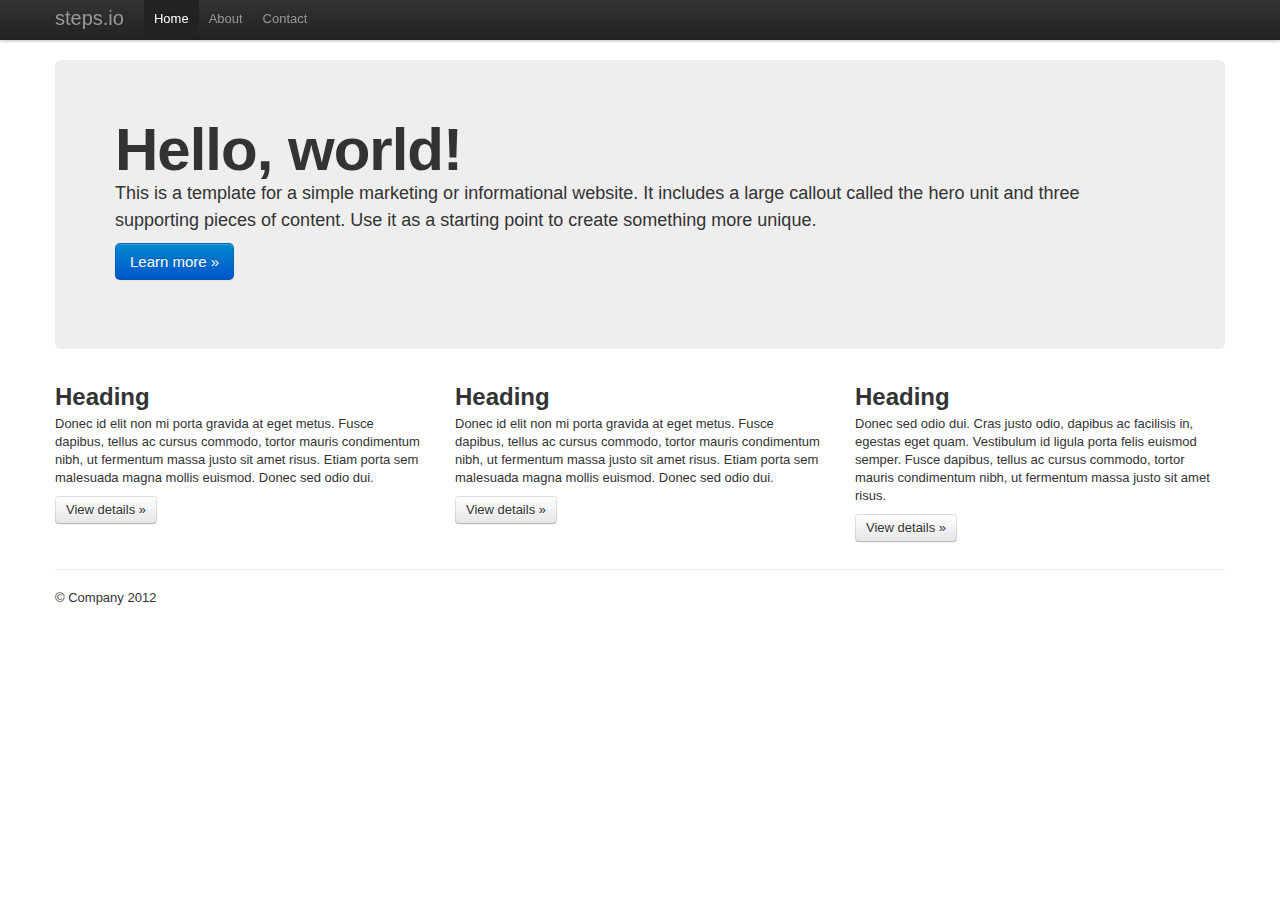
==== commit d49e1527: "title changed" ====
--- a/index.html
+++ b/index.html
@@ -36,7 +36,7 @@
             <span class="icon-bar"></span>
             <span class="icon-bar"></span>
           </a>
-          <a class="brand" href="#">Project name</a>
+          <a class="brand" href="#">steps.io</a>
           <div class="nav-collapse">
             <ul class="nav">
               <li class="active"><a href="#">Home</a></li>
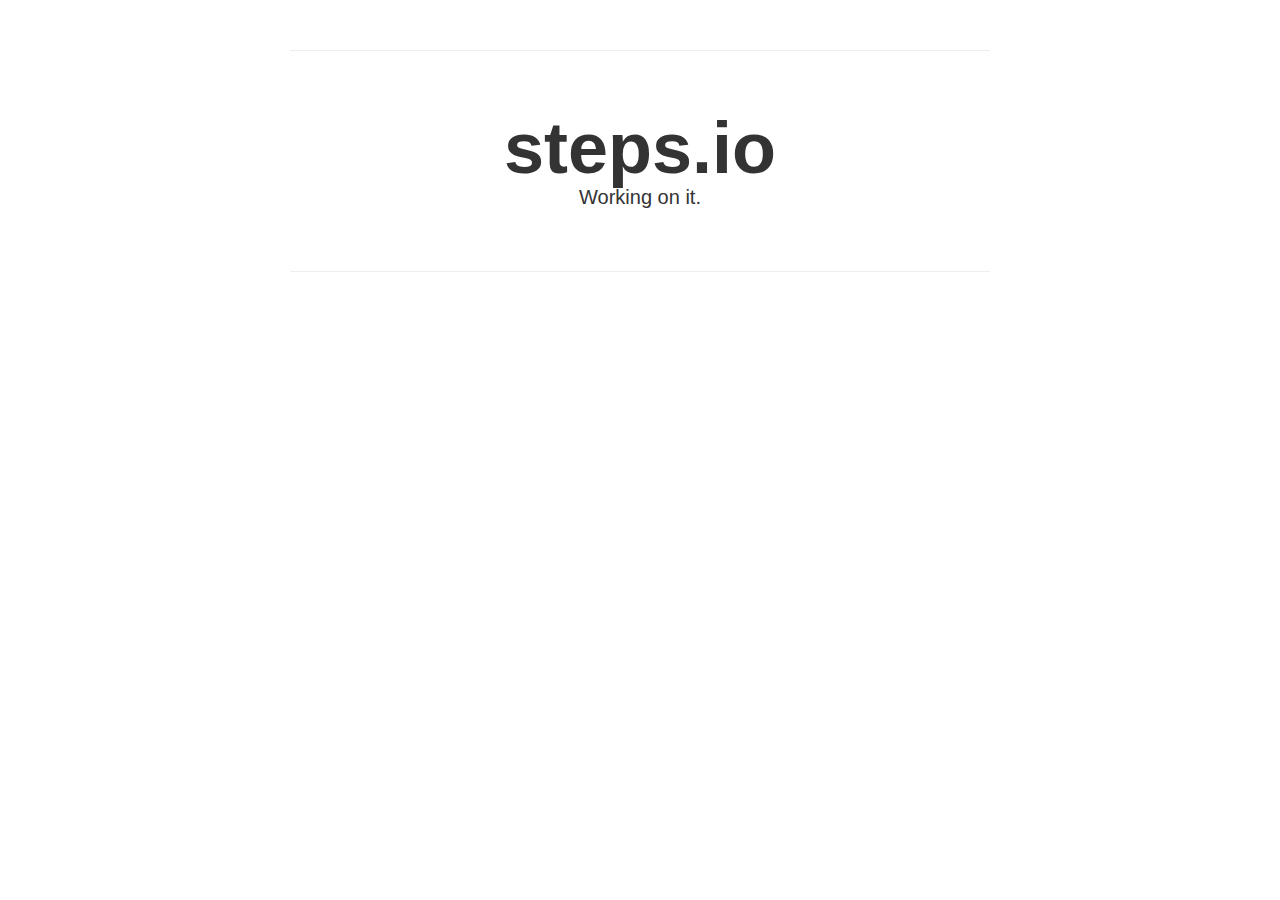
==== commit c165dafb: "added construction msg" ====
--- a/index.html
+++ b/index.html
@@ -1,93 +1,143 @@
-<!doctype html>
-<!--[if lt IE 7]> <html class="no-js lt-ie9 lt-ie8 lt-ie7" lang="en"> <![endif]-->
-<!--[if IE 7]>    <html class="no-js lt-ie9 lt-ie8" lang="en"> <![endif]-->
-<!--[if IE 8]>    <html class="no-js lt-ie9" lang="en"> <![endif]-->
-<!--[if gt IE 8]><!--> <html class="no-js" lang="en"> <!--<![endif]-->
-<head>
-	<meta charset="utf-8">
-	<meta http-equiv="X-UA-Compatible" content="IE=edge,chrome=1">
+<!DOCTYPE html>
+<html lang="en">
+  <head>
+    <meta charset="utf-8">
+    <title>steps.io</title>
+    <meta name="viewport" content="width=device-width, initial-scale=1.0">
+    <meta name="description" content="">
+    <meta name="author" content="">
 
-	<title></title>
-	<meta name="description" content="">
-	<meta name="author" content="">
+    <!-- Le styles -->
+    <link href="css/bootstrap.css" rel="stylesheet">
+    <style type="text/css">
+      body {
+        padding-top: 20px;
+        padding-bottom: 40px;
+      }
 
-	<meta name="viewport" content="width=device-width">
+      /* Custom container */
+      .container-narrow {
+        margin: 0 auto;
+        max-width: 700px;
+      }
+      .container-narrow > hr {
+        margin: 30px 0;
+      }
 
-	<link rel="stylesheet" href="css/bootstrap.min.css">
-	<style>
-	body {
-	  padding-top: 60px;
-	  padding-bottom: 40px;
-	}
-	</style>
-	<link rel="stylesheet" href="css/bootstrap-responsive.min.css">
-	<link rel="stylesheet" href="css/style.css">
-
-	<!--[if lt IE 9]>
-	<script src="js/libs/html5-3.4-respond-1.1.0.min.js"></script>
-	<![endif]-->
-</head>
-<body>
-    <div class="navbar navbar-fixed-top">
-      <div class="navbar-inner">
-        <div class="container">
-          <a class="btn btn-navbar" data-toggle="collapse" data-target=".nav-collapse">
-            <span class="icon-bar"></span>
-            <span class="icon-bar"></span>
-            <span class="icon-bar"></span>
-          </a>
-          <a class="brand" href="#">steps.io</a>
-          <div class="nav-collapse">
-            <ul class="nav">
-              <li class="active"><a href="#">Home</a></li>
-              <li><a href="#about">About</a></li>
-              <li><a href="#contact">Contact</a></li>
-            </ul>
-          </div><!--/.nav-collapse -->
-        </div>
-      </div>
-    </div>
-
-    <div class="container">
-
-      <!-- Main hero unit for a primary marketing message or call to action -->
-      <div class="hero-unit">
-        <h1>Hello, world!</h1>
-        <p>This is a template for a simple marketing or informational website. It includes a large callout called the hero unit and three supporting pieces of content. Use it as a starting point to create something more unique.</p>
-        <p><a class="btn btn-primary btn-large">Learn more &raquo;</a></p>
-      </div>
-
-      <!-- Example row of columns -->
-      <div class="row">
-        <div class="span4">
-          <h2>Heading</h2>
-           <p>Donec id elit non mi porta gravida at eget metus. Fusce dapibus, tellus ac cursus commodo, tortor mauris condimentum nibh, ut fermentum massa justo sit amet risus. Etiam porta sem malesuada magna mollis euismod. Donec sed odio dui. </p>
-          <p><a class="btn" href="#">View details &raquo;</a></p>
-        </div>
-        <div class="span4">
-          <h2>Heading</h2>
-           <p>Donec id elit non mi porta gravida at eget metus. Fusce dapibus, tellus ac cursus commodo, tortor mauris condimentum nibh, ut fermentum massa justo sit amet risus. Etiam porta sem malesuada magna mollis euismod. Donec sed odio dui. </p>
-          <p><a class="btn" href="#">View details &raquo;</a></p>
-       </div>
-        <div class="span4">
-          <h2>Heading</h2>
-          <p>Donec sed odio dui. Cras justo odio, dapibus ac facilisis in, egestas eget quam. Vestibulum id ligula porta felis euismod semper. Fusce dapibus, tellus ac cursus commodo, tortor mauris condimentum nibh, ut fermentum massa justo sit amet risus.</p>
-          <p><a class="btn" href="#">View details &raquo;</a></p>
-        </div>
-      </div>
-
-      <hr>
-
-      <footer>
-        <p>&copy; Company 2012</p>
-      </footer>
-
-    </div> <!-- /container -->
-<script src="//ajax.googleapis.com/ajax/libs/jquery/1.7.2/jquery.min.js"></script>
-<script>window.jQuery || document.write('<script src="js/libs/jquery-1.7.2.min.js"><\/script>')</script>
-
-<script src="js/libs/bootstrap/bootstrap.min.js"></script>
-
-<script src="js/script.js"></script>
-</body>
+      /* Main marketing message and sign up button */
+      .jumbotron {
+        margin: 60px 0;
+        text-align: center;
+      }
+      .jumbotron h1 {
+        font-size: 72px;
+        line-height: 1;
+      }
+      .jumbotron .btn {
+        font-size: 21px;
+        padding: 14px 24px;
+      }
+
+      /* Supporting marketing content */
+      .marketing {
+        margin: 60px 0;
+      }
+      .marketing p + h4 {
+        margin-top: 28px;
+      }
+    </style>
+    <link href="../assets/css/bootstrap-responsive.css" rel="stylesheet">
+
+    <!-- HTML5 shim, for IE6-8 support of HTML5 elements -->
+    <!--[if lt IE 9]>
+      <script src="http://html5shim.googlecode.com/svn/trunk/html5.js"></script>
+    <![endif]-->
+
+    <!-- Fav and touch icons -->
+    <link rel="apple-touch-icon-precomposed" sizes="144x144" href="../assets/ico/apple-touch-icon-144-precomposed.png">
+    <link rel="apple-touch-icon-precomposed" sizes="114x114" href="../assets/ico/apple-touch-icon-114-precomposed.png">
+      <link rel="apple-touch-icon-precomposed" sizes="72x72" href="../assets/ico/apple-touch-icon-72-precomposed.png">
+                    <link rel="apple-touch-icon-precomposed" href="../assets/ico/apple-touch-icon-57-precomposed.png">
+                                   <link rel="shortcut icon" href="../assets/ico/favicon.png">
+  </head>
+
+  <body>
+
+    <div class="container-narrow">
+
+      <!--
+      <div class="masthead">
+        <ul class="nav nav-pills pull-right">
+          <li class="active"><a href="#">Home</a></li>
+          <li><a href="#">About</a></li>
+          <li><a href="#">Contact</a></li>
+        </ul>
+        <h3 class="muted">steps.io</h3>
+      </div>
+-->
+
+      <hr>
+      
+
+      <div class="jumbotron">
+        <h1>steps.io</h1>
+        <p class="lead">Working on it.</p>
+        <!--<a class="btn btn-large btn-success" href="#">Sign up today</a>-->
+      </div>
+
+      <hr>
+<!--
+      <div class="row-fluid marketing">
+        <div class="span6">
+          <h4>Subheading</h4>
+          <p>Donec id elit non mi porta gravida at eget metus. Maecenas faucibus mollis interdum.</p>
+
+          <h4>Subheading</h4>
+          <p>Morbi leo risus, porta ac consectetur ac, vestibulum at eros. Cras mattis consectetur purus sit amet fermentum.</p>
+
+          <h4>Subheading</h4>
+          <p>Maecenas sed diam eget risus varius blandit sit amet non magna.</p>
+        </div>
+
+        <div class="span6">
+          <h4>Subheading</h4>
+          <p>Donec id elit non mi porta gravida at eget metus. Maecenas faucibus mollis interdum.</p>
+
+          <h4>Subheading</h4>
+          <p>Morbi leo risus, porta ac consectetur ac, vestibulum at eros. Cras mattis consectetur purus sit amet fermentum.</p>
+
+          <h4>Subheading</h4>
+          <p>Maecenas sed diam eget risus varius blandit sit amet non magna.</p>
+        </div>
+      </div>
+
+      <hr>
+-->
+<!--
+      <div class="footer">
+        <p>&copy; Stephan Seufert 2013</p>
+      </div>
+-->
+    </div> <!-- /container -->      
+
+
+
+    <!-- Le javascript
+    ================================================== -->
+    <!-- Placed at the end of the document so the pages load faster -->
+    <script src="js/jquery.js"></script>
+    <script src="js/bootstrap-transition.js"></script>
+    <script src="js/bootstrap-alert.js"></script>
+    <script src="js/bootstrap-modal.js"></script>
+    <script src="js/bootstrap-dropdown.js"></script>
+    <script src="js/bootstrap-scrollspy.js"></script>
+    <script src="js/bootstrap-tab.js"></script>
+    <script src="js/bootstrap-tooltip.js"></script>
+    <script src="js/bootstrap-popover.js"></script>
+    <script src="js/bootstrap-button.js"></script>
+    <script src="js/bootstrap-collapse.js"></script>
+    <script src="js/bootstrap-carousel.js"></script>
+    <script src="js/bootstrap-typeahead.js"></script>
+
+  </body>
 </html>
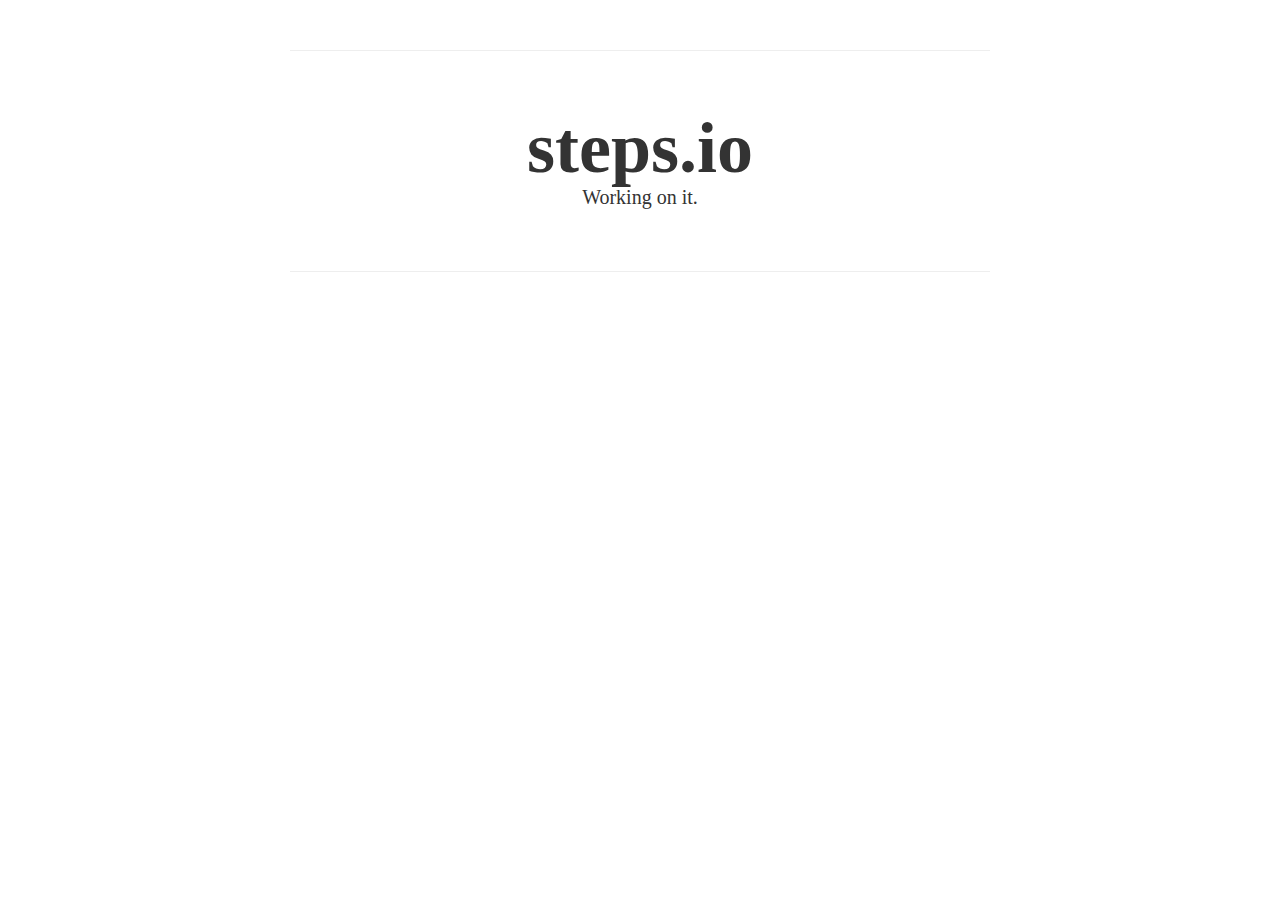
==== commit 9d0e7c39: "myriad as font" ====
--- a/index.html
+++ b/index.html
@@ -13,6 +13,7 @@
       body {
         padding-top: 20px;
         padding-bottom: 40px;
+	font-family: "Myriad Pro";
       }
 
       /* Custom container */
